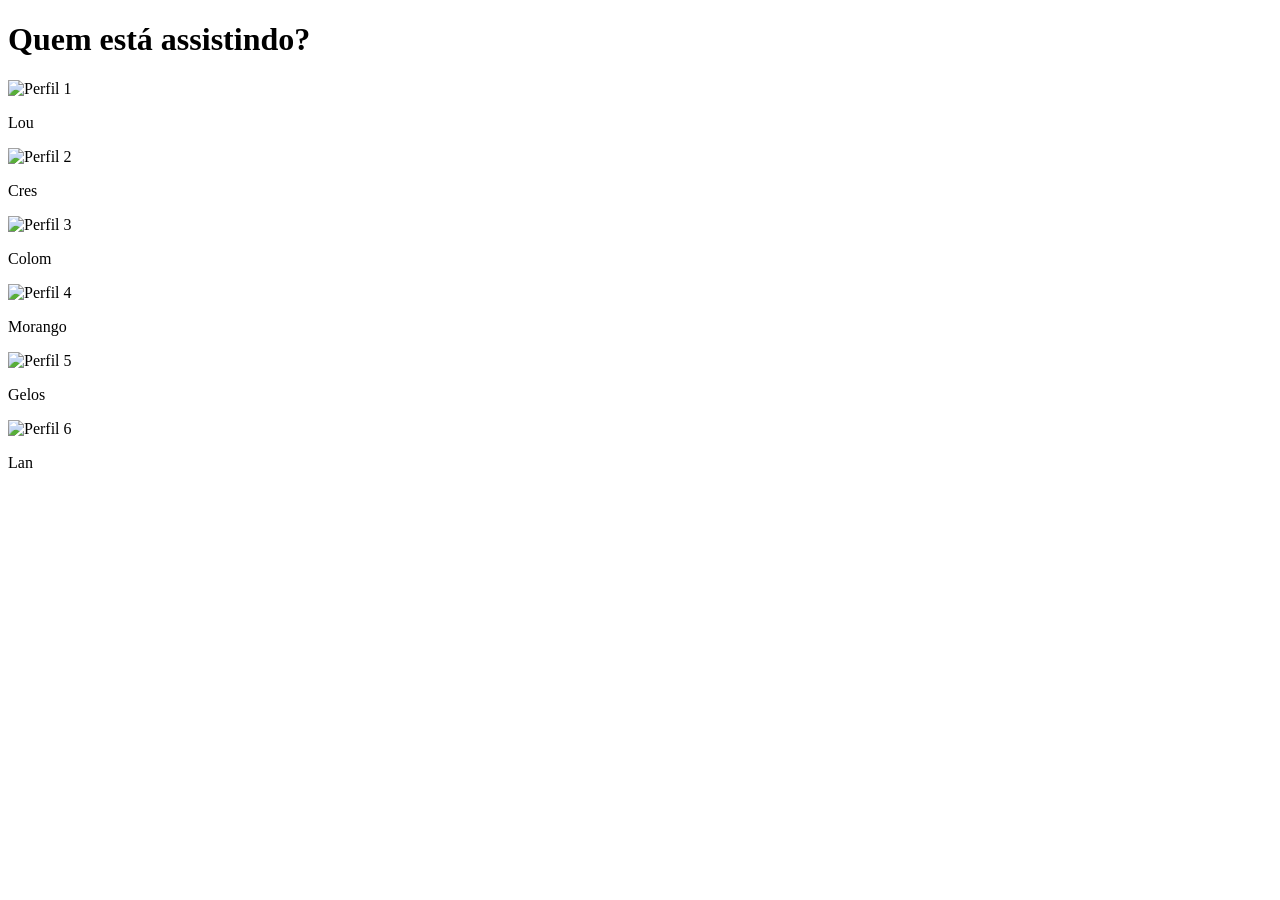
==== index.html @ aafa18bd "Primeiro commit - index.html e README" ====
<!DOCTYPE html>
<html lang="pt-br">
<head>
    <meta charset="UTF-8">
    <meta name="viewport" content="width=device-width, initial-scale=1.0">
    <title>Netflix</title>
    <link rel="stylesheet" href="styles.css">
</head>

<body>
    <h1>Quem está assistindo?</h1>

    <nav class="profiles">

        <section class="profile">
            <img src="/assets/img/Gengar.png" alt="Perfil 1">
            <p>Lou</p>
        </section>

        <section class="profile">
            <img src="/assets/img/Dog.png" alt="Perfil 2">
            <p>Cres</p>
        </section>
        
        <section class="profile">
            <img src="/assets/img/Mine.png" alt="Perfil 3">
            <p>Colom</p>
        </section>

        <section class="profile">
            <img src="/assets/img/Morango.png" alt="Perfil 4">
            <p>Morango</p>
        </section>

        <section class="profile">
            <img src="/assets/img/Eye.png" alt="Perfil 5">
            <p>Gelos</p>
        </section>

        <section class="profile">
            <img src="/assets/img/Juno.png" alt="Perfil 6">
            <p>Lan</p>
        </section>
        
    </nav>
</body>
</html>
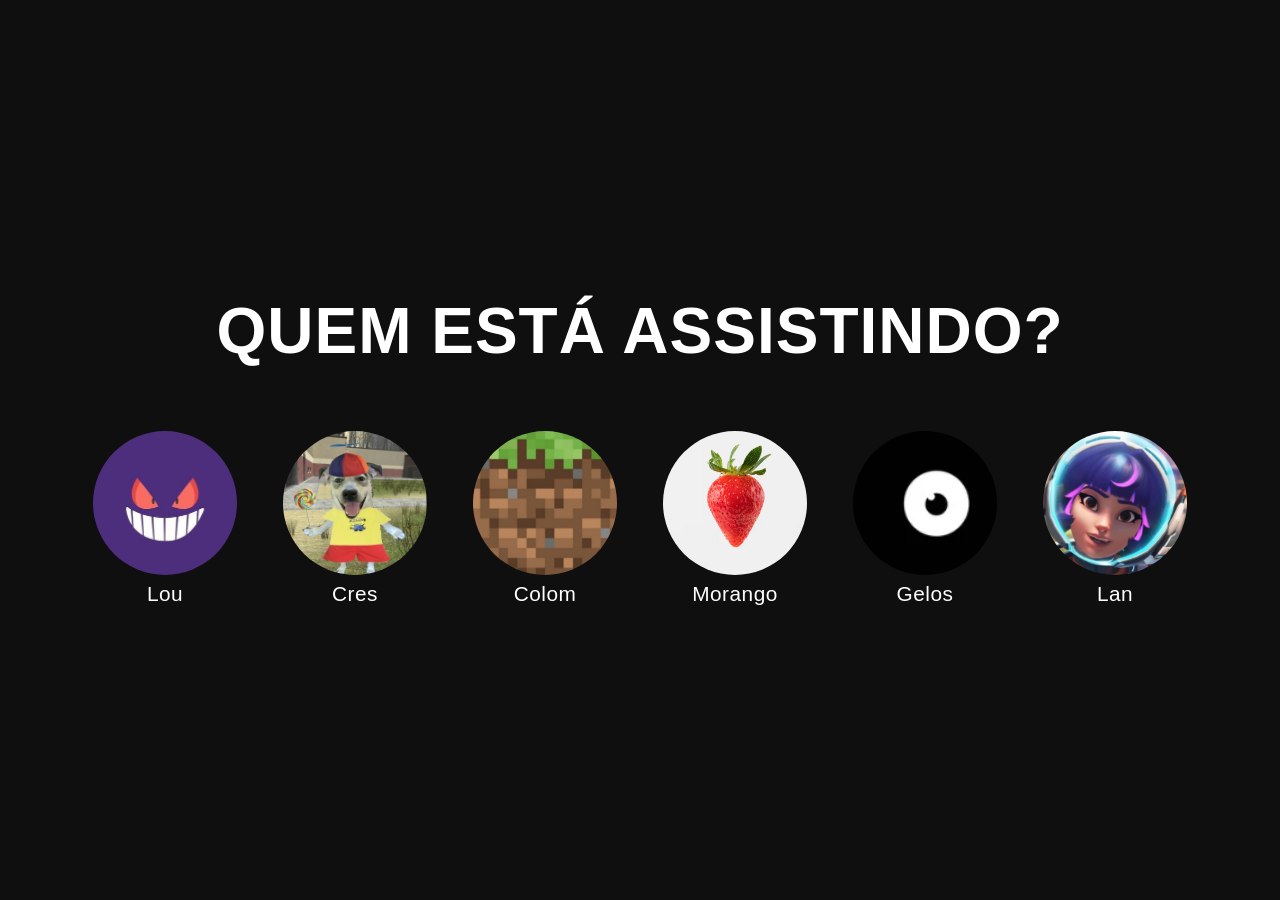
==== commit 40c1cc76: "Responsividade pra outras telas e melhor semantica no index.html" ====
--- a/index.html
+++ b/index.html
@@ -10,38 +10,32 @@
 <body>
     <h1>Quem está assistindo?</h1>
 
-    <nav class="profiles">
-
-        <section class="profile">
-            <img src="/assets/img/Gengar.png" alt="Perfil 1">
+    <ul class="profiles">
+        <li class="profile">
+            <img src="/assets/img/Gengar.png" alt="Lou">
             <p>Lou</p>
-        </section>
-
-        <section class="profile">
-            <img src="/assets/img/Dog.png" alt="Perfil 2">
+        </li>
+        <li class="profile">
+            <img src="/assets/img/Dog.png" alt="Cres">
             <p>Cres</p>
-        </section>
+        </li> 
+        <li class="profile">
+            <img src="/assets/img/Mine.png" alt="Colom">
+            <p>Colom</p>
+        </li>
+        <li class="profile">
+            <img src="/assets/img/Morango.png" alt="Morango">
+            <p>Morango</p>
+        </li>
+        <li class="profile">
+            <img src="/assets/img/Eye.png" alt="Gelos">
+            <p>Gelos</p>
+        </li>
+        <li class="profile">
+            <img src="/assets/img/Juno.png" alt="Lan">
+            <p>Lan</p>
+        </li>
         
-        <section class="profile">
-            <img src="/assets/img/Mine.png" alt="Perfil 3">
-            <p>Colom</p>
-        </section>
-
-        <section class="profile">
-            <img src="/assets/img/Morango.png" alt="Perfil 4">
-            <p>Morango</p>
-        </section>
-
-        <section class="profile">
-            <img src="/assets/img/Eye.png" alt="Perfil 5">
-            <p>Gelos</p>
-        </section>
-
-        <section class="profile">
-            <img src="/assets/img/Juno.png" alt="Perfil 6">
-            <p>Lan</p>
-        </section>
-        
-    </nav>
+    </ul>
 </body>
 </html>
--- a/styles.css
+++ b/styles.css
@@ -0,0 +1,269 @@
+/* ========== RESET GLOBAL ========== */
+* {
+    margin: 0;
+    /* Remove margem padrão */
+    padding: 0;
+    /* Remove padding padrão */
+    box-sizing: border-box;
+    /* Inclui border e padding no tamanho total */
+}
+
+/* ========== ESTILO DO BODY ========== */
+body {
+    background: #0f0f0f;
+    /* Fundo preto bem escuro (estilo Netflix) */
+    font-family: 'Segoe UI', Tahoma, Geneva, Verdana, sans-serif;
+    /* Fonte moderna e elegante */
+    min-height: 100vh;
+    /* Altura mínima de 100% da viewport */
+    display: flex;
+    /* Ativa flexbox */
+    flex-direction: column;
+    /* Organiza itens em coluna (de cima para baixo) */
+    align-items: center;
+    /* Centraliza horizontalmente */
+    justify-content: center;
+    /* Centraliza verticalmente */
+    color: #fff;
+    /* Texto branco */
+}
+
+/* ========== ESTILO DO TÍTULO ========== */
+h1 {
+    font-size: 3.5rem;
+    /* Tamanho grande do título */
+    font-weight: 700;
+    /* Texto bem boludo/bold */
+    margin-bottom: 60px;
+    /* Espaço abaixo do título */
+    letter-spacing: 1px;
+    /* Espaçamento entre letras */
+    text-transform: uppercase;
+    /* Converte para maiúsculas */
+}
+
+/* ========== Estilo dos PERFIS ========== */
+.profiles {
+    display: flex;
+    /* Ativa flexbox */
+    justify-content: center;
+    /* Centraliza os perfis */
+    align-items: center;
+    /* Centraliza itens */
+    transition: transform 0.3s ease, filter 0.3s ease;
+    /* Transição suave ao passar mouse */
+    cursor: pointer;
+    /* Muda cursor para mão (clicável) */
+    flex-wrap: wrap;
+    /* Permite quebra de linha em telas pequenas */
+    list-style: none;
+    /* Remove bullets/números de lista */
+    gap: 30px;
+    /* Espaço entre imagem e nome */
+}
+
+/* ========== EFEITO AO PASSAR MOUSE NOS PERFIS ========== */
+img:hover {
+    transform: scale(1.05);
+    /* Aumenta o perfil em 5% */
+    border: 3px solid transparent;
+    /* Borda transparente (aparece no hover) */
+    border-color: #e50914;
+    /* Borda vermelha Netflix */
+    box-shadow: 0 0 20px #e50914;
+    /* Brilho/sombra vermelha ao redor */
+
+}
+
+/* ========== ESTILO DAS IMAGENS DOS PERFIS ========== */
+img {
+    width: 150px;
+    /* Largura da imagem */
+    height: 150px;
+    /* Altura da imagem */
+    border-radius: 50%;
+    /* Cantos redondos - 50% deixa a imagem circular */
+    object-fit: cover;
+    /* Cobre o espaço mantendo proporção */
+    transition: border-color 0.3s ease, box-shadow 0.3s ease;
+    /* Transição suave da borda e sombra */
+    border: 3px solid transparent;
+    /* Borda transparente que fica visível no hover */
+}
+
+/* ========== ESTILO DO NOME DO PERFIL ========== */
+p {
+    font-size: 1.5rem;
+    /* Tamanho do texto do nome */
+    font-weight: 500;
+    /* Peso da fonte (semi-bold) */
+    text-align: center;
+    /* Centraliza o texto */
+    min-width: 150px;
+    /* Largura mínima para evitar deformação */
+    letter-spacing: 0.5px;
+    /* Espaçamento entre letras */
+}
+
+/* ========== RESPONSIVIDADE - DESKTOP GRANDE (1920px+) ========== */
+@media (min-width: 1920px) {
+    h1 {
+        font-size: 4.5rem;
+        /* Título bem grande */
+        margin-bottom: 80px;
+        /* Espaço generoso */
+    }
+
+    .profiles {
+        gap: 60px;
+        /* Espaço amplo entre perfis */
+    }
+
+    img {
+        width: 200px;
+        /* Imagens maiores */
+        height: 200px;
+    }
+
+    p {
+        font-size: 1.8rem;
+        /* Texto maior */
+        min-width: 200px;
+    }
+}
+
+/* ========== RESPONSIVIDADE - DESKTOP MÉDIO (1024px - 1919px) ========== */
+@media (min-width: 1024px) and (max-width: 1919px) {
+    h1 {
+        font-size: 4rem;
+        /* Título grande */
+        margin-bottom: 60px;
+    }
+
+    .profiles {
+        gap: 40px;
+        /* Espaço entre perfis */
+    }
+
+    img {
+        width: 150px;
+        /* Tamanho padrão */
+        height: 150px;
+    }
+
+    p {
+        font-size: 1.3rem;
+        /* Texto padrão */
+        min-width: 150px;
+    }
+}
+
+/* ========== RESPONSIVIDADE - TABLET GRANDE (768px - 1023px) ========== */
+@media (min-width: 768px) and (max-width: 1023px) {
+    h1 {
+        font-size: 2.8rem;
+        /* Título menor */
+        margin-bottom: 50px;
+    }
+
+    .profiles {
+        gap: 3rem;
+        /* Espaço reduzido */
+    }
+
+    img {
+        width: 130px;
+        /* Imagens menores */
+        height: 130px;
+    }
+
+    p {
+        font-size: 1.2rem;
+        /* Texto reduzido */
+        min-width: 130px;
+    }
+}
+
+/* ========== RESPONSIVIDADE - TABLET PEQUENO/LANDSCAPE (600px - 767px) ========== */
+@media (min-width: 600px) and (max-width: 767px) {
+    h1 {
+        font-size: 2.2rem;
+        /* Título compacto */
+        margin-bottom: 40px;
+    }
+
+    .profiles {
+        gap: 25px;
+        /* Espaço compacto */
+    }
+
+    img {
+        width: 110px;
+        /* Imagens compactas */
+        height: 110px;
+    }
+
+    p {
+        font-size: 1rem;
+        /* Texto pequeno */
+        min-width: 110px;
+    }
+}
+
+/* ========== RESPONSIVIDADE - CELULAR GRANDE (480px - 599px) ========== */
+@media (min-width: 480px) and (max-width: 599px) {
+
+
+    h1 {
+        font-size: 1.8rem;
+        /* Título pequeno */
+        margin-bottom: 35px;
+    }
+
+    .profiles {
+        gap: 2.2rem;
+        /* Espaço mínimo */
+    }
+
+    img {
+        width: 95px;
+        /* Imagens muito pequenas */
+        height: 95px;
+    }
+
+    p {
+        font-size: 0.95rem;
+        /* Texto bem pequeno */
+        min-width: 95px;
+    }
+}
+
+/* ========== RESPONSIVIDADE - CELULAR PEQUENO (360px - 479px) ========== */
+@media (max-width: 479px) {
+    *{
+        margin: 2px;
+        box-sizing: border-box;
+    }
+    h1 {
+        font-size: 1.75rem;
+        /* Título mínimo */
+        margin-bottom: 25px;
+    }
+
+    .profiles {
+        gap: 2rem;
+        /* Espaço muito reduzido */
+    }
+
+    img {
+        width: 80px;
+        /* Imagens muito pequenas */
+        height: 80px;
+    }
+
+    p {
+        font-size: 0.85rem;
+        /* Texto bem reduzido */
+        min-width: 80px;
+    }
+}
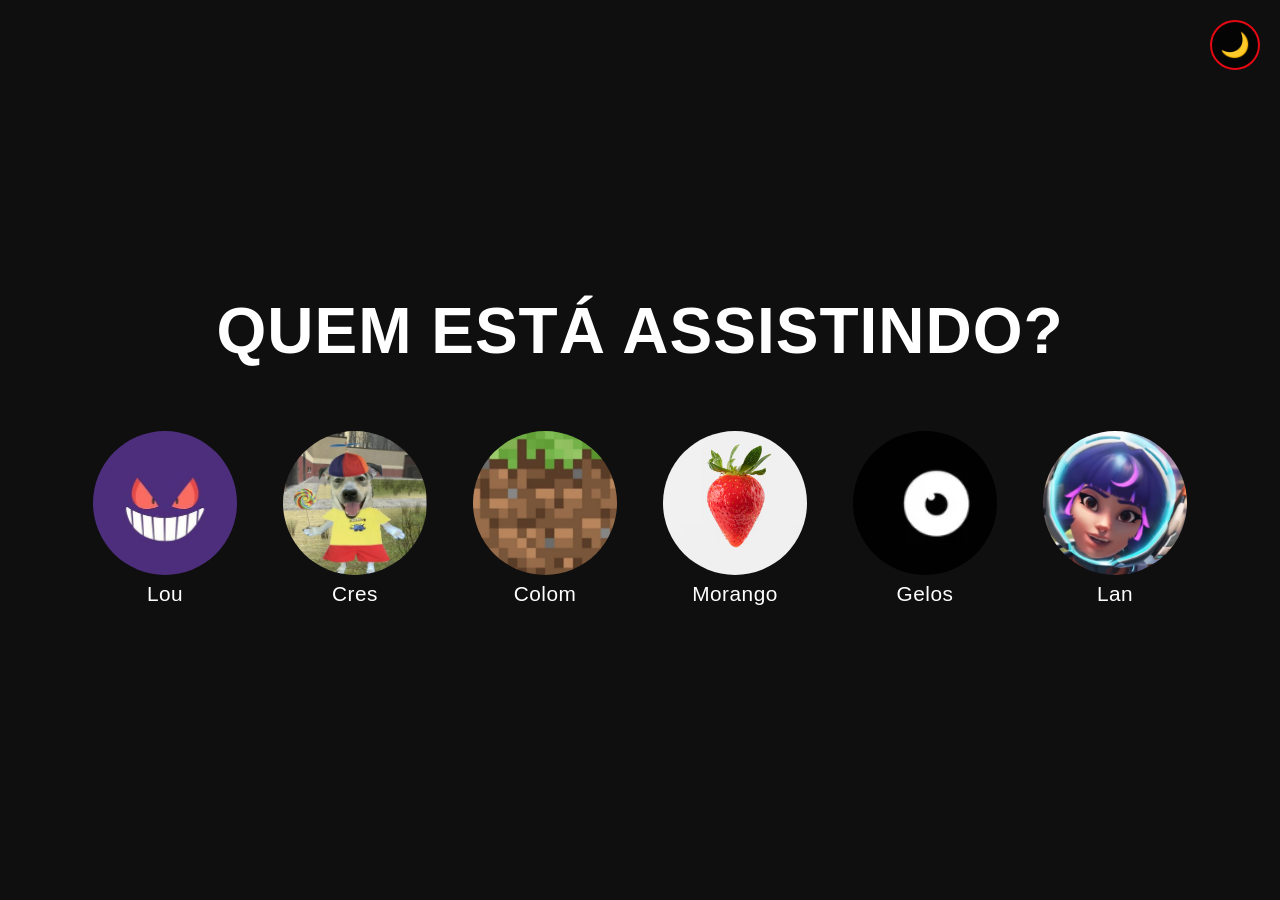
==== commit 0fca0425: "Adicionando JS - Light Mode e Dark Mode" ====
--- a/index.html
+++ b/index.html
@@ -8,6 +8,10 @@
 </head>
 
 <body>
+    <button id="theme-toggle" class="theme-toggle" aria-label="Alternar tema">
+        <span class="theme-icon">🌙</span>
+    </button>
+
     <h1>Quem está assistindo?</h1>
 
     <ul class="profiles">
@@ -37,5 +41,7 @@
         </li>
         
     </ul>
+
+    <script src="script.js"></script>
 </body>
 </html>
--- a/styles.css
+++ b/styles.css
@@ -26,6 +26,53 @@
     /* Centraliza verticalmente */
     color: #fff;
     /* Texto branco */
+    transition: background 0.3s ease, color 0.3s ease; /* Transição suave para mudança de tema */
+}
+
+/* ========== TEMA LIGHT MODE ========== */
+body.light-mode {
+    background: #f5f5f5; /* Fundo branco/cinza claro */
+    color: #333; /* Texto escuro */
+}
+
+/* ========== BOTÃO DE TOGGLE DE TEMA ========== */
+.theme-toggle {
+    position: fixed; /* Posição fixa na tela */
+    top: 20px; /* Distância do topo */
+    right: 20px; /* Distância da direita */
+    background: rgba(0, 0, 0, 0.7); /* Fundo semi-transparente */
+    border: 2px solid #e50914; /* Borda vermelha Netflix */
+    border-radius: 50%; /* Botão circular */
+    width: 50px; /* Largura */
+    height: 50px; /* Altura */
+    cursor: pointer; /* Cursor de mão */
+    display: flex; /* Flexbox para centralizar ícone */
+    align-items: center; /* Centraliza verticalmente */
+    justify-content: center; /* Centraliza horizontalmente */
+    transition: all 0.3s ease; /* Transições suaves */
+    z-index: 1000; /* Fica acima de outros elementos */
+}
+
+.theme-toggle:hover {
+    background: rgba(229, 9, 20, 0.9); /* Fundo vermelho no hover */
+    transform: scale(1.1); /* Aumenta ligeiramente */
+    box-shadow: 0 0 15px rgba(229, 9, 20, 0.5); /* Brilho vermelho */
+}
+
+.theme-icon {
+    font-size: 1.5rem; /* Tamanho do ícone */
+    transition: transform 0.3s ease; /* Transição suave */
+}
+
+/* ========== TEMA LIGHT MODE - BOTÃO ========== */
+body.light-mode .theme-toggle {
+    background: rgba(255, 255, 255, 0.9); /* Fundo branco semi-transparente */
+    border-color: #333; /* Borda escura */
+}
+
+body.light-mode .theme-toggle:hover {
+    background: rgba(51, 51, 51, 0.9); /* Fundo escuro no hover */
+    box-shadow: 0 0 15px rgba(51, 51, 51, 0.5); /* Brilho escuro */
 }
 
 /* ========== ESTILO DO TÍTULO ========== */
@@ -91,6 +138,12 @@
     /* Borda transparente que fica visível no hover */
 }
 
+/* ========== TEMA LIGHT MODE - PERFIS ========== */
+body.light-mode img:hover {
+    border-color: #333; /* Borda escura no light mode */
+    box-shadow: 0 0 20px rgba(51, 51, 51, 0.6); /* Brilho escuro */
+}
+
 /* ========== ESTILO DO NOME DO PERFIL ========== */
 p {
     font-size: 1.5rem;
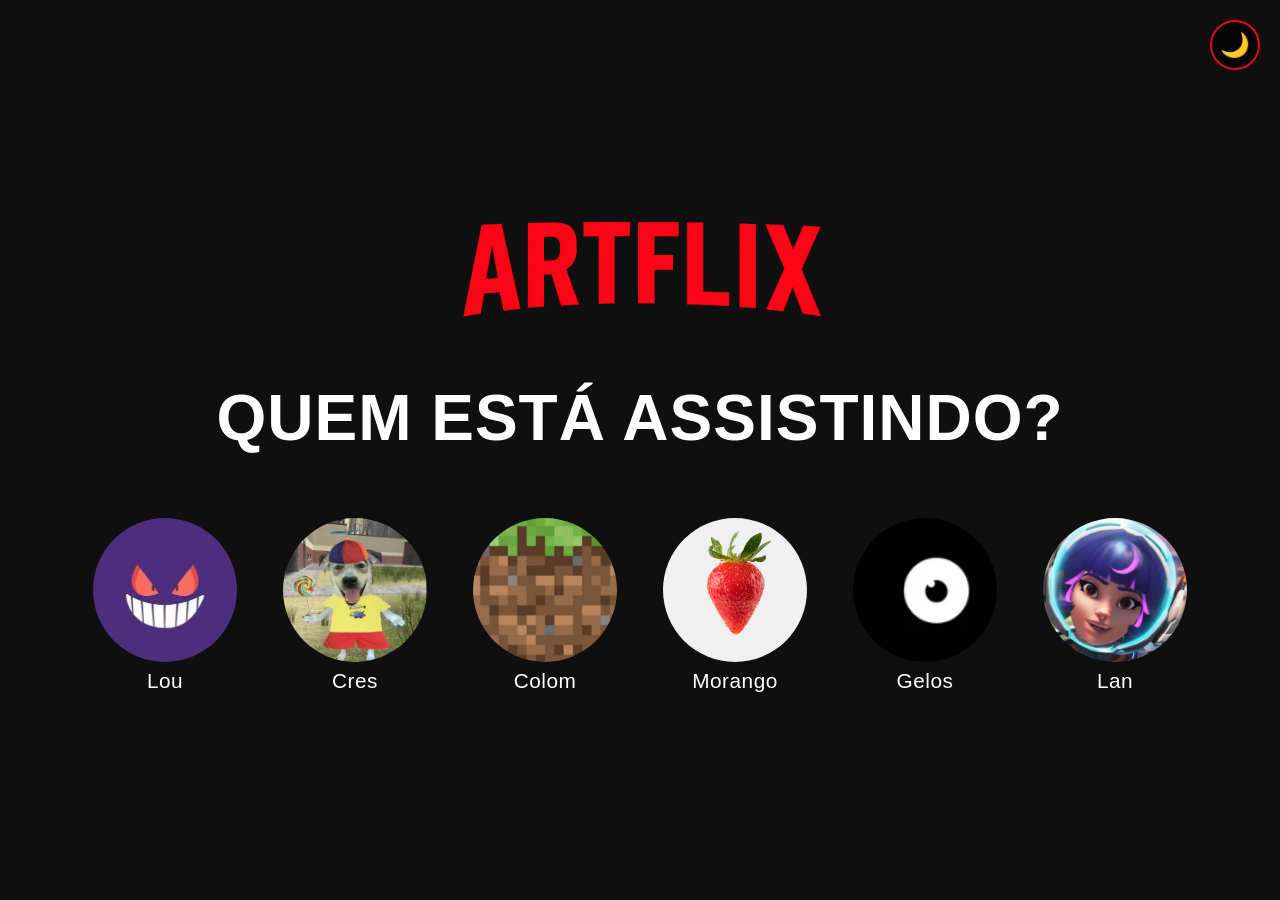
==== commit 7ba3087f: "Adicionando Catálogos para cada usuário e Logo" ====
--- a/index.html
+++ b/index.html
@@ -4,6 +4,7 @@
     <meta charset="UTF-8">
     <meta name="viewport" content="width=device-width, initial-scale=1.0">
     <title>Netflix</title>
+    <link rel="icon" href="/assets/img/A.png" type="image/png">
     <link rel="stylesheet" href="styles.css">
 </head>
 
@@ -11,37 +12,65 @@
     <button id="theme-toggle" class="theme-toggle" aria-label="Alternar tema">
         <span class="theme-icon">🌙</span>
     </button>
-
+    <img src="/assets/img/ArtFlix.png" alt="ArtFlix" class="logo">
     <h1>Quem está assistindo?</h1>
 
     <ul class="profiles">
-        <li class="profile">
+        <li class="profile" data-link="catalogo/catalogo.html">
             <img src="/assets/img/Gengar.png" alt="Lou">
             <p>Lou</p>
         </li>
-        <li class="profile">
+        <li class="profile" data-link="catalogo/catalogo.html">
             <img src="/assets/img/Dog.png" alt="Cres">
             <p>Cres</p>
         </li> 
-        <li class="profile">
+        <li class="profile" data-link="catalogo/catalogo.html">
             <img src="/assets/img/Mine.png" alt="Colom">
             <p>Colom</p>
         </li>
-        <li class="profile">
+        <li class="profile" data-link="catalogo/catalogo.html">
             <img src="/assets/img/Morango.png" alt="Morango">
             <p>Morango</p>
         </li>
-        <li class="profile">
+        <li class="profile" data-link="catalogo/catalogo.html">
             <img src="/assets/img/Eye.png" alt="Gelos">
             <p>Gelos</p>
         </li>
-        <li class="profile">
+        <li class="profile" data-link="catalogo/catalogo.html">
             <img src="/assets/img/Juno.png" alt="Lan">
             <p>Lan</p>
         </li>
         
     </ul>
 
+    <script src="js/profile.js"></script>
     <script src="script.js"></script>
+    <script>
+        // Funcionalidade de clique nos perfis
+        document.addEventListener('DOMContentLoaded', () => {
+            const profiles = document.querySelectorAll('.profile');
+            
+            profiles.forEach(profile => {
+                profile.addEventListener('click', function(e) {
+                    e.preventDefault();
+                    
+                    // Pega o nome do perfil
+                    const nomePerfil = this.querySelector('p').textContent;
+                    
+                    // Pega a URL da imagem
+                    const imagemPerfil = this.querySelector('img').src;
+                    
+                    // Armazena no localStorage
+                    localStorage.setItem('perfilAtivoNome', nomePerfil);
+                    localStorage.setItem('perfilAtivoImagem', imagemPerfil);
+                    
+                    console.log('Perfil selecionado:', nomePerfil);
+                    
+                    // Redireciona para o catálogo
+                    window.location.href = 'catalogo/catalogo.html';
+                });
+            });
+        });
+    </script>
 </body>
 </html>
--- a/styles.css
+++ b/styles.css
@@ -138,6 +138,22 @@
     /* Borda transparente que fica visível no hover */
 }
 
+/* ========== ESTILO DO LOGO ========== */
+.logo {
+    width: 400px;
+    height: auto;
+    border-radius: 0;
+    object-fit: contain;
+    border: none;
+    margin-bottom: 40px;
+}
+
+.logo:hover {
+    transform: none;
+    border: none;
+    box-shadow: none;
+}
+
 /* ========== TEMA LIGHT MODE - PERFIS ========== */
 body.light-mode img:hover {
     border-color: #333; /* Borda escura no light mode */
